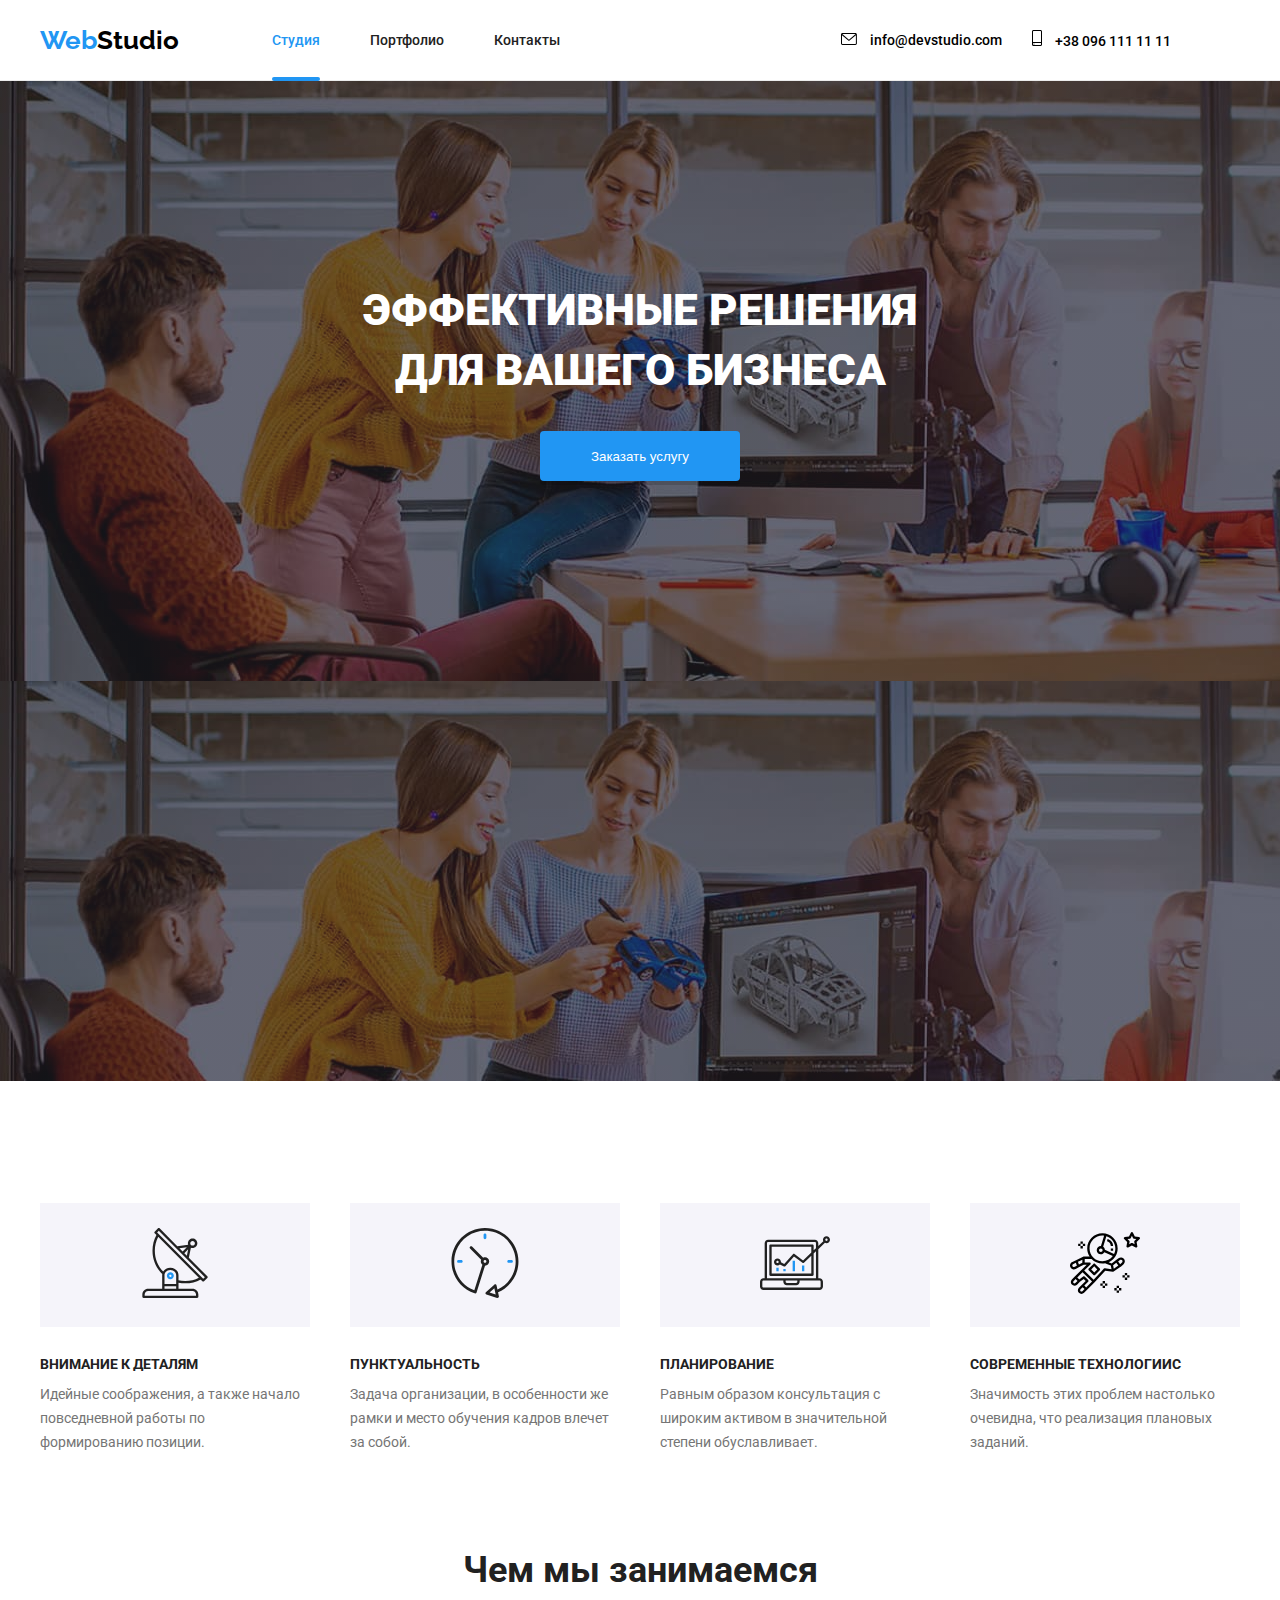
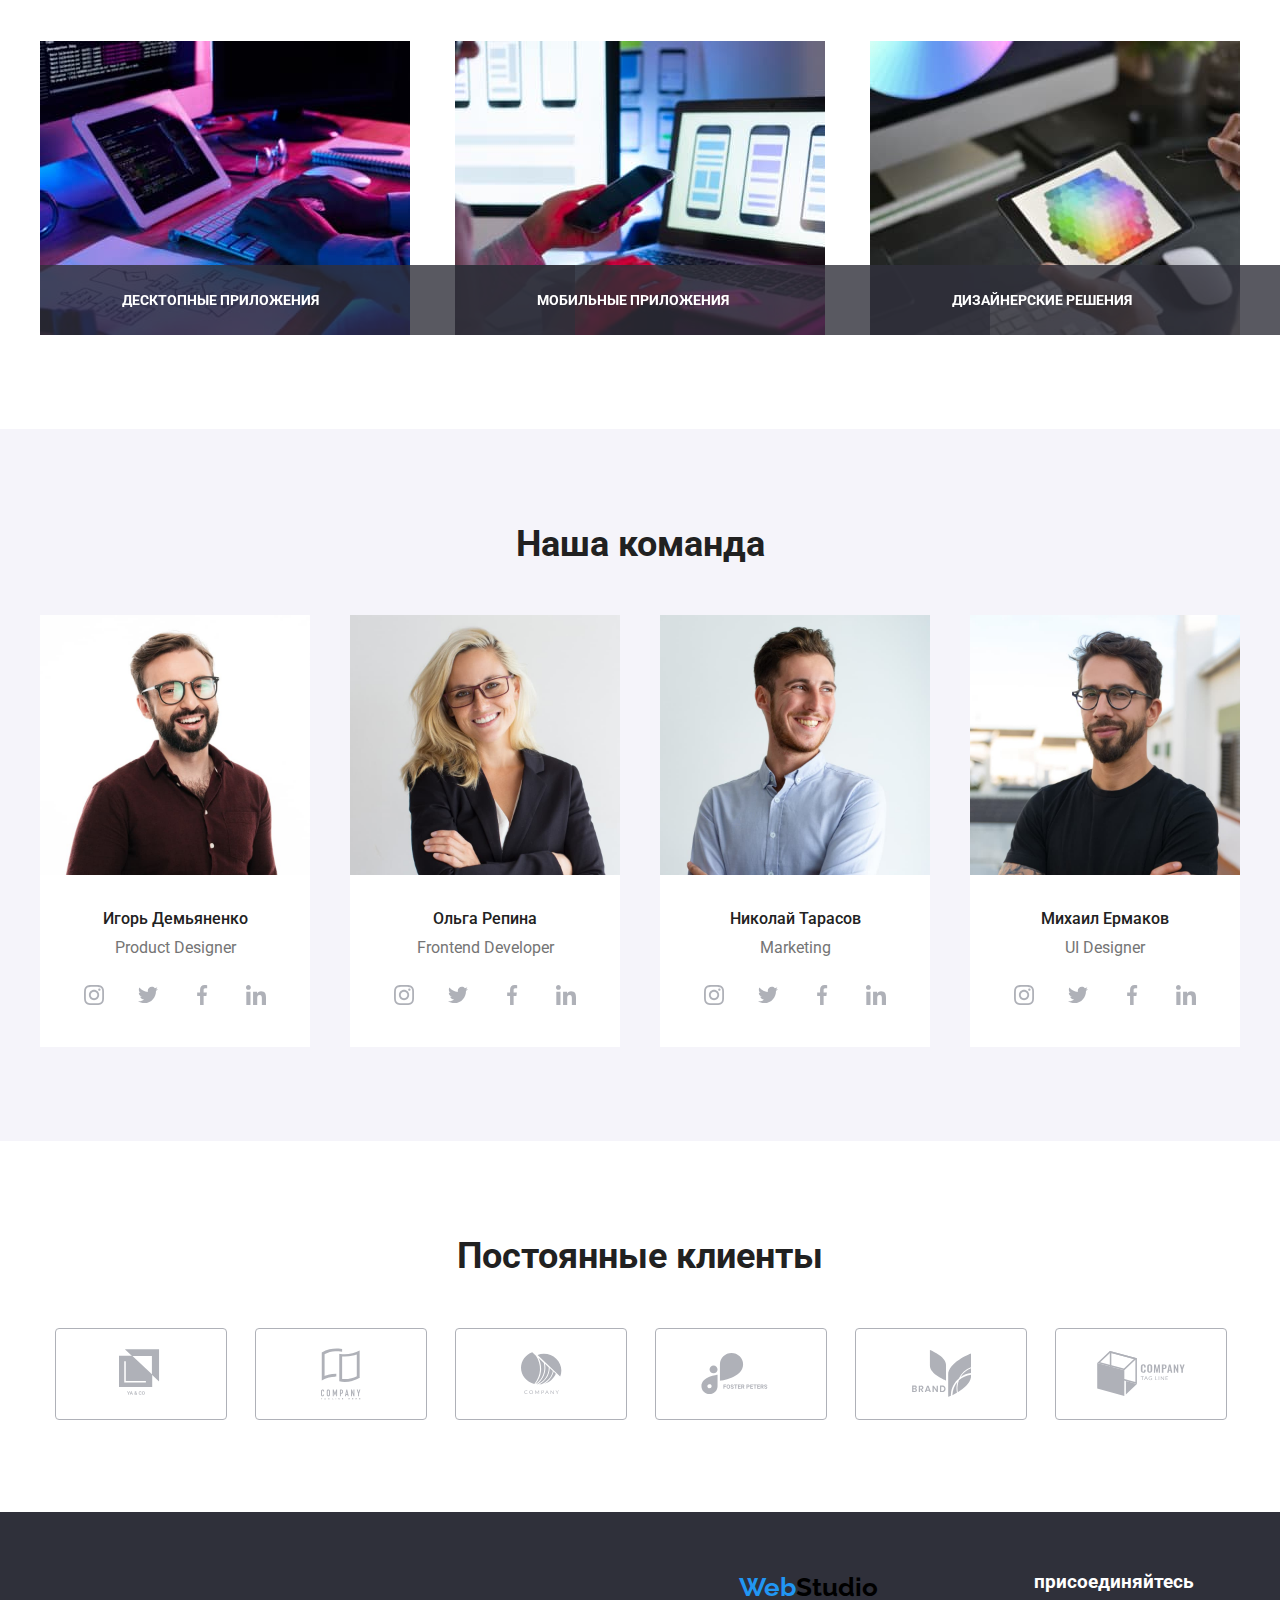
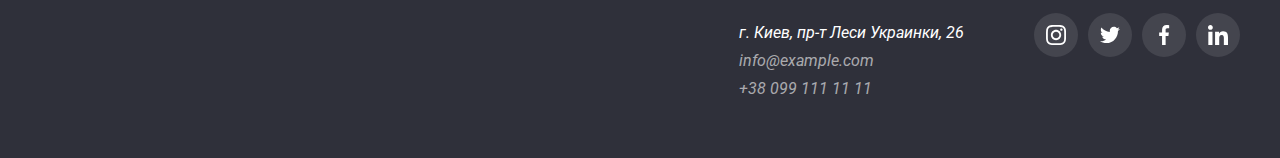
==== index.html @ 2a0edb04 "hw6" ====
<!DOCTYPE html>
<html lang="ru">
<head>
    <meta charset="UTF-8">
    <meta name="viewport" content="width=device-width, initial-scale=1.0">
    <title>Эффективные решения для вашего бизнеса</title>
    <link rel="stylesheet" href="https://cdnjs.cloudflare.com/ajax/libs/modern-normalize/1.0.0/modern-normalize.min.css" integrity="sha512-ISS7cAi1PEhQ8jnbJpJZMd29NlhNj4AWYyLOSp2CE/CsHxTCu+r+t0D2yoJudVrd0/8fTVPUVDzY5Tvli75u/g==" crossorigin="anonymous" />
    <link rel="preconnect" href="https://fonts.gstatic.com">
    <link href="https://fonts.googleapis.com/css2?family=Raleway:wght@700&family=Roboto:wght@400;500;700;900&display=swap" rel="stylesheet">
    <link rel="stylesheet" href="./css/style.css">
</head>
<body>  
    <!-- header -->
    <header class="header">
         <div class="container">
                <nav class="nav">
                    <a class="nav-logo" href="#top">
                        <span class="text-blue">Web</span>Studio</a>
                    <ul class="nav-list">
                        <li class="nav-item">
                            <a class="element-line nav-link active" href="index.html">Студия</a>
                        </li>
                        <li class="nav-item">
                            <a class="nav-link" href="portfolio.html">Портфолио</a>
                        </li>
                        <li class="nav-item">
                            <a class="nav-link" href="#">Контакты</a>
                        </li>
                    </ul>
                    <ul class="contacts-list">
                        <li class="nav-item-grey">
                            <a class="nav-link-grey nav-mail" href="#"> 
                                <svg class="nav-icon-envelope">
                                    <use href="./images/symbol-defs.svg#envelope">
                                    </use>
                                  </svg> 
                                info@devstudio.com
                            </a>
                        </li>
                        <li class="nav-item-grey">
                            <a class="nav-link-grey nav-tel" href="tel:+380961111111">
                                <svg class="nav-icon-smartphone">
                                    <use href="./images/symbol-defs.svg#smartphone">
                                    </use>
                                  </svg> 
                                +38 096 111 11 11</a>
                        </li>
                    </ul>
                </nav>
           </div>     
    </header>
    <main id="top">
        <!-- hero -->
            <section class="hero">
              <div class="container">
                <h1 class="hero-title">Эффективные решения<br> для вашего бизнеса</h1>
                <button class="hero-btn btn" data-modal-open>Заказать услугу</button>
              </div>
              <div class="backdrop is-hidden" data-modal>
                <div class="modal">
                  <button class="modal-btn" data-modal-close>
                  </button>
                </div>
              </div>
            </section>
            <!-- about -->
        <section class="about">
            <div class="container"> 
            <h2 class="about-title">Наши преимущества</h2>
                <ul class="about-list">
                <li class="about-item">
                    <div class="about-fond-icon">
                    <svg class="about-icon">
                        <use href="./images/symbol-defs.svg#antenna-1">
                        </use>
                      </svg>
                    </div>
                    <h3 class="about-item-title title">ВНИМАНИЕ К ДЕТАЛЯМ</h3>
                    <p class="about-item-text text">Идейные соображения, а также
                        начало повседневной работы по
                        формированию позиции.
                    </p>
                </li>
                <li class="about-item">
                    <div class="about-fond-icon">
                        <svg class="about-icon">
                            <use href="./images/symbol-defs.svg#clock-1" width="70">
                            </use>
                          </svg>
                        </div>
                    <h3 class="about-item-title title">ПУНКТУАЛЬНОСТЬ</h3>
                    <p class="about-item-text text">Задача организации, в особенности
                        же рамки и место обучения кадров
                        влечет за собой.
                    </p>
                </li>
                <li class="about-item">
                    <div class="about-fond-icon">
                        <svg class="about-icon">
                            <use href="./images/symbol-defs.svg#diagram-1" width="70">
                            </use>
                          </svg>
                        </div>
                    <h3 class="about-item-title title">ПЛАНИРОВАНИЕ</h3>
                    <p class="about-item-text text">Равным образом консультация с
                        широким активом в значительной
                        степени обуславливает.</p>
                </li>
                <li class="about-item">
                    <div class="about-fond-icon">
                        <svg class="about-icon">
                            <use href="./images/symbol-defs.svg#astronaut-1" width="70">
                            </use>
                          </svg>
                        </div>
                    <h3 class="about-item-title title">СОВРЕМЕННЫЕ ТЕХНОЛОГИИС</h3>
                    <p class="about-item-text text">Значимость этих проблем настолько
                        очевидна, что реализация плановых
                        заданий.
                    </p>
               </li>
        </ul>
    </div>
        </section>
        <!-- doing -->
        <section class="doing">
            <div class="container">
            <h2 class="doing-title">Чем мы занимаемся</h2>
            <ul class="doing-list">
                <li class="doing-item">
                    <img class="doing-img" src="images/box1.jpg" alt="img" width="370" />
                    <div class="doing-overlay">
                      <p class="doing-overlay-text">Десктопные приложения</p>
                    </div>
                </li>
                <li class="doing-item">
                    <img class="doing-img" src="images/box2.jpg" alt="img" width="370" />
                    <div class="doing-overlay">
                      <p class="doing-overlay-text">Мобильные приложения</p>
                    </div>
                </li>
                <li class="doing-item">
                    <img class="doing-img" src="images/box3.jpg" alt="img" width="370" />
                    <div class="doing-overlay">
                      <p class="doing-overlay-text">Дизайнерские решения</p>
                    </div>
                </li>
            </ul>
          </div>
        </section>
        <!-- team -->
        <section class="team">
            <div class="container">
            <h2 class="team-main-title">Наша команда</h2>
            <ul class="team-list">
                <li class="team-item">
                    <div class="team-container">
                        <img src="images/img1.jpg" alt="img" width="270" />
                        <h3 class="team-title title">Игорь Демьяненко</h3>
                        <p class="team-text text">Product Designer</p>
                        <ul class="social-icons">
                            <li >
                              <a class="link-icon" href="#">
                                <svg class="icon">
                                  <use href="./images/symbol-defs.svg#instagram" width="20">
                                  </use>
                                </svg>
                            </a>
                            </li>
                            <li>
                                <a class="link-icon" href="#">
                                  <svg class="icon">
                                    <use href="./images/symbol-defs.svg#twitter" width="20">
                                    </use>
                                  </svg>
                                </a>
                              </li>
                              <li>
                                <a class="link-icon" href="#">
                                  <svg class="icon">
                                    <use href="./images/symbol-defs.svg#facebook" width="20">
                                    </use>
                                  </svg>
                                </a>
                              </li>
                              <li>
                                <a class="link-icon" href="#">
                                  <svg class="icon">
                                    <use href="./images/symbol-defs.svg#linkedin" width="20">
                                    </use>
                                  </svg>
                                </a>
                              </li>
                        </ul>
                    </div>
                </li>
                <div class="team-container">
                    <li class="team-item">
                        <img src="images/img2.jpg" alt="img" width="270" />
                        <h3 class="team-title title">Ольга Репина</h3>
                        <p class="team-text text">Frontend Developer</p>
                        <ul class="social-icons">
                            <li >
                              <a class="link-icon" href="#">
                                <svg class="icon">
                                  <use href="./images/symbol-defs.svg#instagram" width="20">
                                  </use>
                                </svg>
                            </a>
                            </li>
                            <li>
                                <a class="link-icon" href="#">
                                  <svg class="icon">
                                    <use href="./images/symbol-defs.svg#twitter" width="20">
                                    </use>
                                  </svg>
                                </a>
                              </li>
                              <li>
                                <a class="link-icon" href="#">
                                  <svg class="icon">
                                    <use href="./images/symbol-defs.svg#facebook" width="20">
                                    </use>
                                  </svg>
                                </a>
                              </li>
                              <li>
                                <a class="link-icon" href="#">
                                  <svg class="icon">
                                    <use href="./images/symbol-defs.svg#linkedin" width="20">
                                    </use>
                                  </svg>
                                </a>
                              </li>
                        </ul>
                    </li>
                </div>
                <div class="team-container">
                    <li class="team-item">
                        <img src="images/img3.jpg" alt="img" width="270" />
                        <h3 class="team-title title">Николай Тарасов</h3>
                        <p class="team-text text">Marketing</p>
                        <ul class="social-icons">
                            <li >
                              <a class="link-icon" href="#">
                                <svg class="icon">
                                  <use href="./images/symbol-defs.svg#instagram" width="20">
                                  </use>
                                </svg>
                            </a>
                            </li>
                            <li>
                                <a class="link-icon" href="#">
                                  <svg class="icon">
                                    <use href="./images/symbol-defs.svg#twitter" width="20">
                                    </use>
                                  </svg>
                                </a>
                              </li>
                              <li>
                                <a class="link-icon" href="#">
                                  <svg class="icon">
                                    <use href="./images/symbol-defs.svg#facebook" width="20">
                                    </use>
                                  </svg>
                                </a>
                              </li>
                              <li>
                                <a class="link-icon" href="#">
                                  <svg class="icon">
                                    <use href="./images/symbol-defs.svg#linkedin" width="20">
                                    </use>
                                  </svg>
                                </a>
                              </li>
                        </ul>
                    </li>
                </div>
                <div class="team-container">
                    <li class="team-item">
                        <img src="images/img4.jpg" alt="img" width="270" />
                        <h3 class="team-title title">Михаил Ермаков</h3>
                        <p class="team-text text">UI Designer</p>
                        <ul class="social-icons">
                            <li >
                              <a class="link-icon" href="#">
                                <svg class="icon">
                                  <use href="./images/symbol-defs.svg#instagram" width="20">
                                  </use>
                                </svg>
                            </a>
                            </li>
                            <li>
                                <a class="link-icon" href="#">
                                  <svg class="icon">
                                    <use href="./images/symbol-defs.svg#twitter" width="20">
                                    </use>
                                  </svg>
                                </a>
                              </li>
                              <li>
                                <a class="link-icon" href="#">
                                  <svg class="icon">
                                    <use href="./images/symbol-defs.svg#facebook" width="20">
                                    </use>
                                  </svg>
                                </a>
                              </li>
                              <li>
                                <a class="link-icon" href="#">
                                  <svg class="icon">
                                    <use href="./images/symbol-defs.svg#linkedin" width="20">
                                    </use>
                                  </svg>
                                </a>
                              </li>
                        </ul>
                    </li>
                </div>
            </ul>
         </div>
        </section>
        <!-- Regular customers -->
        <section class="customers">
             <div class="container">
                    <h2 class="customers-main-title">Постоянные клиенты</h2>
                     <ul class="customers-list">
                         <li class="customers-item">
                              <a class="customers-link" href="#">
                                <svg class="customers-icon logo-1">
                                  <use href="./images/symbol-defs.svg#logo-1">
                                  </use>
                                </svg>
                              </a>
                         </li>
                         <li class="customers-item">
                            <a class="customers-link" href="#">
                              <svg class="customers-icon logo-2">
                                <use href="./images/symbol-defs.svg#logo-2">
                                </use>
                              </svg>
                            </a>
                       </li>
                       <li class="customers-item">
                        <a class="customers-link" href="#">
                          <svg class="customers-icon logo-3">
                            <use href="./images/symbol-defs.svg#logo-3">
                            </use>
                          </svg>
                        </a>
                   </li>
                   <li class="customers-item">
                    <a class="customers-link" href="#">
                      <svg class="customers-icon logo-4">
                        <use href="./images/symbol-defs.svg#logo-4">
                        </use>
                      </svg>
                    </a>
               </li>
               <li class="customers-item">
                <a class="customers-link" href="#">
                  <svg class="customers-icon logo-5">
                    <use href="./images/symbol-defs.svg#logo-5">
                    </use>
                  </svg>
                </a>
           </li>
           <li class="customers-item">
            <a class="customers-link" href="#">
              <svg class="customers-icon logo-6">
                <use href="./images/symbol-defs.svg#logo-6">
                </use>
              </svg>
            </a>
       </li>
                     </ul>
            </div>
       </section>
    </main>
    <!-- footer -->
    <footer class="footer">
        <div class="container">
            <ul class="footer-list">
                <li>
        <a class="nav-logo" href="#top">
            <span class="text-blue">Web</span>Studio</a>  
        <address class="address">
            <p class="footer-address">г. Киев, пр-т Леси Украинки, 26</p>
            <a class="footer-mail" href="mailto:info@example.com">info@example.com</a>
            <a class="footer-tel" href="tel:+380991111111">+38 099 111 11 11</a>
          </address>
        </li>
        <li class="footer-action" >
          <h3 class="footer-action-title">присоединяйтесь</h3>
          <ul class="social-icons">
            <li >
              <a class="footer-link-icon" href="#">
                <svg class="footer-icon">
                  <use href="./images/symbol-defs.svg#instagram" width="20">
                  </use>
                </svg>
            </a>
            </li>
            <li >
                <a class="footer-link-icon" href="#">
                  <svg class="footer-icon">
                    <use href="./images/symbol-defs.svg#twitter" width="20">
                    </use>
                  </svg>
              </a>
              </li>
              <li >
                <a class="footer-link-icon" href="#">
                  <svg class="footer-icon">
                    <use href="./images/symbol-defs.svg#facebook" width="20">
                    </use>
                  </svg>
              </a>
              </li>
              <li >
                <a class="footer-link-icon" href="#">
                  <svg class="footer-icon">
                    <use href="./images/symbol-defs.svg#linkedin" width="20">
                    </use>
                  </svg>
              </a>
              </li>
         </ul>
        </li>
        </ul>
        </div>
    </footer>
    <script src="./js/modal.js"></script>
</body>
</html>
---- css/style.css ----
:root{
  --white-text: rgba(255,255,255,1);
  --white-text-op06: rgba(255,255,255,0.6);

  --black-logo: rgba(0,0,0,1);
  --black-text: rgba(33,33,33,1);
  
  --decoration-color: rgba(33,150,243,1);

  --grey-text: rgba(117,117,117,1);

  --main-bg-color: rgba(47, 48, 58, 1);
  --icons-color: rgba(175, 177, 184, 1);
}

body {
  font-family: 'Roboto', sans-serif;
  font-style: normal;
  margin: 0;
}

.container {
  width: 1200px;
  margin: 0 auto;
  padding-left: 15px;
  padding-right: 15px;
}

ul {
  list-style: none;
  padding: 0;
  margin: 0;
}

a {
  text-decoration: none;
}

p, h1, h2, h3 {
  margin: 0;
}

.btn {
  display: flex;
  justify-content: center;
  align-items: center;
  width: 200px;
  height: 50px;
  font-style: 700;
  line-height: 1.88;
  text-decoration: none;
  color: var(--main-title-color);
  background: var(--decoration-color);
  box-shadow: 0px 4px rgba(0, 0, 0, 0.15);
  border-radius: 4px;
  border: none;
}


.title {
  color: var(--black-text);
  font-weight: 700;
  font-size: 14px;
  line-height: 1.14;
}

.text {
  color: var(--grey-text);
  font-weight: 400;
  font-size: 14px;
  line-height: 1.71;
}

/* header  */
.header {
  background-color: #fff;
  min-height: 80px;
  border-bottom: 1px solid #ECECEC;
}

.nav-logo {
  color: var(--black-logo);
  font-family: 'Raleway', sans-serif;
  font-weight: 700;
  font-size: 26px;
  line-height: 1.2;
}

.text-blue {
  color: var(--decoration-color);
}

.nav,
.nav-list,
.contacts-list {
  display: flex;
  align-items: center;
}

.nav-list{
  margin-left: 43px;
}

.nav-link {
  color: var(--black-text);
  font-weight: 500;
  font-size: 14px;
  line-height: 1.17;
  display: inline-block;
  margin-left: 50px;
  transition: color 250ms cubic-bezier(0.4, 0, 0.2, 1);
  padding-top: 32px;
  padding-bottom: 32px;
}

.nav-link.active {
  color: var(--decoration-color);
  position: relative;
} 

.contacts-list{
  margin-left: 281px;
}

.nav-link-grey {
  color: var(--gray-text);
  font-weight: 500;
  font-size: 14px;
  line-height: 1.17;
  display: inline-block;
  transition: color 250ms cubic-bezier(0.4, 0, 0.2, 1);
  padding-top: 24px;
  padding-bottom: 25px;
}

.nav-link:hover,
.nav-link:focus,
.nav-link-grey:hover,
.nav-link-grey:focus {
  color: var(--decoration-color);
}
 
.nav-icon-envelope {
  width: 16px;
  height: 12px;
  margin-right: 10px;
  fill: currentColor;
}

.nav-icon-smartphone {
  width: 10px;
  height: 16px;
  margin-right: 10px;
  margin-left: 30px;
  fill: currentColor;
}

.element-line::after {
  position: absolute;
  bottom: -1px;
  right: 0;
  content: '';
  display: block;
  background: var(--decoration-color);
  height: 4px;
  width: 100%;
  border-radius: 2px;
}

/* hero  */
.hero {
  color: var(--white-text);
  height: 600px;
  padding-top: 200px;
  padding-bottom: 200px;
  text-align: center;
  background-color: var(--main-bg-color);
  background-image: linear-gradient( 
    to right, 
  rgba(47, 48, 58, 0.4),
  rgba(47, 48, 58, 0.4)
  ),
    url("../images/Img-main.jpg");
}

.hero-title {
  font-weight: 900;
  font-size: 44px;
  line-height: 1.36;
  width: 696px;
  margin: 0 auto 30px auto;
  text-transform: uppercase;
}

.hero-btn {
  margin: 0 auto;
}

.backdrop {
  position: fixed;
  top: 0;
  left: 0;
  width: 100%;
  height: 100%;
  background-color: rgba(0, 0, 0, 0.5);
  opacity: 1;
  transition: opacity 250ms cubic-bezier(0.4, 0, 0.2, 1);
}

.backdrop.is-hidden {
  opacity: 0;
  pointer-events: none;
}

.backdrop.is-hidden .modal {
  transform: translate(-50%, -50%) scale(0.9);
}

.modal {
  position: absolute;
  top: 50%;
  left: 50%;
  transform: translate(-50%, -50%) scale(1);

  min-height: 581px;
  min-width: 528px;

  background-color: #fff;
  transition: transform 250ms cubic-bezier(0.4, 0, 0.2, 1);
}

.modal-btn {
  position: absolute;
  top: 8px;
  right: 8px;
  background: url('../images/close.svg') no-repeat center;
  min-width: 30px;
  min-height: 30px;
  border: 1px solid rgba(0, 0, 0, 0.1);
  border-radius: 50%;
  box-shadow: 0px 4px 4px 0px rgba(0, 0, 0, 0.25);
}

/* about */
.about {
  padding-top: 94px;
  padding-bottom: 94px;
}

.about-title {
  visibility: hidden;
}

.about-item-title {
  margin-bottom: 10px;
  margin-top: 30px;
}

.about-item:not(:last-child) {
  margin-right: 30px;
}

.about-list{
  display: flex;
  justify-content: space-between;
}

.about-item-text {
  text-align: left;
  width: 270px;
}

.about-fond-icon {
  background-color: rgba(245, 244, 250, 1);
}

.about-icon {
  width: 70px;
  height: 70px;
  margin: 25px 100px 25px 100px;
}

/* doing */
.doing {
  padding-bottom: 94px;
}

.doing-title{
  color: var(--black-text);
  font-weight: 700;
  font-size: 36px;
  line-height: 1.17;
  text-align: center;
  margin-top: 0;
  margin-bottom: 50px;
}

.doing-overlay-text {
  color: var(--white-text);
  font-weight: 700;
  font-size: 14px;
  line-height: 1,14;
  text-transform: uppercase;
}

.doing-img {
  position: relative;
  z-index: 1;
  object-fit: cover;
  display: block;
  width: 100%;
  height: 100%;
}

.doing-item {
  position: relative;
}

.doing-list {
  display: flex;
  justify-content: space-between;
}

.doing-overlay {
  position: absolute;
  left: 0;
  right: 0;
  bottom: 0;
  padding: 27px 83px 27px 82px;
  align-items: center;
  z-index: 2;
  width: 370px;
  background-color: rgba(47, 48, 58, 0.8);
}

/* team */
.team {
  background-color: rgba(245,244,250,1);
  padding-bottom: 94px;
  padding-top: 94px;
}

.team-container {
  background: var(--white-text)
}

.team-list{
  display: flex;
  flex-wrap: wrap;
  justify-content: space-between;
}

.team-main-title {
  color: var(--black-text);
  font-weight: 700;
  font-size: 36px;
  line-height: 1.17;
  text-align: center;
  margin-bottom: 50px;
}

.team-title {
  font-weight: 500;
  font-size: 16px;
  line-height: 1.19;
  text-align: center;
  margin-top: 30px;
}

.team-text {
  font-weight: 400;
  font-size: 16px;
  line-height: 1.19;
  text-align: center;
  margin-bottom: 16px;
  margin-top: 10px;
}

.social-icons {
  display: flex;
  justify-content: center;
  padding: 0;
  margin: 0;
  list-style: none;
}

.social-icons li {
  width: 44px;
  height: 44px;
  margin-bottom: 30px;
  border-radius: 50%;
}

.social-icons li:not(:last-child) {
  margin-right: 10px;
}

.link-icon, .icon {
  display: flex;
  justify-content: center;
  align-items: center;
  width: inherit;
  height: inherit;
}

.link-icon {
  border-radius: 50%;
  background-color: #fff;
  transition: background-color 250ms cubic-bezier(0.4, 0, 0.2, 1);
}

.icon {
  fill: var(--icons-color);
  padding: 12px;
  transition: fill 250ms cubic-bezier(0.4, 0, 0.2, 1);
}

.link-icon:hover {
  background-color: var(--decoration-color);
}

.icon:hover {
  fill: #fff;
}

/* Regular customers */
.customers {
  padding-top: 94px;
  padding-bottom: 94px;
}

.customers-list{
  display: flex;
  justify-content: center;
  padding: 0;
  margin: 0;
  list-style: none;
}

.customers-main-title {
  color: var(--black-text);
  font-weight: 700;
  font-size: 36px;
  line-height: 1.17;
  text-align: center;
  margin-bottom: 50px;
}

.customers-item {
  width: 170px;
  height: 90px;
}

.customers-item:not(:last-child) {
  margin-right: 30px;
}

.customers-link, .customers-icon {
  display: flex;
  justify-content: center;
  align-items: center;
  width: inherit;
  height: inherit;
}

.customers-link {
  border: 1px solid #AFB1B8;
  border-radius: 4px;
  color: #AFB1B8;
  transition: color 250ms cubic-bezier(0.4, 0, 0.2, 1), border 250ms cubic-bezier(0.4, 0, 0.2, 1);
}

.customers-icon {
  text-align: center;
  fill: currentColor;
}

.customer-icon, .logo-1 {
  width: 44.27px;
  height: 49.23px;
}

.customer-icon, .logo-2 {
  width: 40px;
  height: 52px;
}

.customer-icon, .logo-3 {
  width: 41px;
  height: 42.6px;
}

.customer-icon, .logo-4 {
  width: 79.66px;
  height: 42.02px;
}

.customer-icon, .logo-5 {
  width: 59px;
  height: 47px;
}

.customer-icon, .logo-6 {
  width: 88.48px;
  height: 45.44px;
}

.customers-link:hover {
  border: 1px solid var(--decoration-color);
  color: var(--decoration-color);
}

/* footer */
.footer {
  background-color: rgba(47,48,58,1);
  padding-top: 60px;
  padding-bottom: 60px;
}

.footer-list{
  display: flex;
  justify-content: right;
}

.footer-mail,
.footer-tel {
  color: var(--white-text-op06);
}

.footer-address {
  color: var(--white-text);
}
  

.footer-mail {
  margin-top: 9px;
  display: block;
  
}

.footer-tel {
  margin-top: 9px;
  display: block;
}

.address {
  margin-top: 20px;
}

.footer-action{
  margin-left: 70px;
}

.footer-action-title {
  color: var(--white-text);
  font-weight: 700;
  font-style: 14px;
  line-height: 1.14;
  margin-bottom: 20px;
}

.footer-link-icon, .foter-icon {
  display: flex;
  justify-content: center;
  align-items: center;
  width: inherit;
  height: inherit;
}

.footer-link-icon {
  border-radius: 50%;
  background: rgba(255, 255, 255, 0.1);
  transition: background-color 250ms cubic-bezier(0.4, 0, 0.2, 1);
}

.footer-icon {
  fill: #fff;
  padding: 12px;
}

.footer-link-icon:hover {
  background-color: var(--decoration-color);
}

/* portfolio */
.portfolio {
  padding-bottom: 94px;
  padding-top: 94px;
}

.portfolio-main-title {
  visibility: hidden;
}

.portfolio-list-btn {
  display: flex;
  flex-wrap: wrap;
  justify-content: center;
  align-items: center;
}

.portfolio-item-btn {
  margin-right: 8px;
  transition: color 250ms cubic-bezier(0.4, 0, 0.2, 1), background-color 250ms cubic-bezier(0.4, 0, 0.2, 1),box-shadow 250ms cubic-bezier(0.4, 0, 0.2, 1); 
}

.portfolio-item-btn:last-child {
  margin-right: 0;
}

.portfolio-btn {
  height: 38px;
  font-weight: 500;
  font-size: 16px;
  line-height: 1.63;
  text-decoration: none;
  color: var(--main-title-color);
  background: rgba(245, 244, 250, 1);
  border-radius: 4px;
  border: none;
  transition: color 250ms cubic-bezier(0.4, 0, 0.2, 1), background-color 250ms cubic-bezier(0.4, 0, 0.2, 1),box-shadow 250ms cubic-bezier(0.4, 0, 0.2, 1); 
}

.portfolio-item-btn:hover,
.portfolio-item-btn:focus,
.portfolio-btn:hover,
.portfolio-btn:focus {
  color: var(--white-text);
  background-color: var(--decoration-color);
  box-shadow: 0px 4px 4px 0px rgba(0, 0, 0, 0.25);
}

.portfolio-list {
  display: flex;
  flex-wrap: wrap;
  margin-top: 50px;
}

.portfolio-item {
  position: relative;
  width: 370px;
  margin-right: 30px;
  margin-bottom: 30px;
  border: 1px solid rgba(238, 238, 238, 1);
  background-color: var(--white-text);
  transition: box-shadow 250ms cubic-bezier(0.4, 0, 0.2, 1); 
}

.portfolio-item:nth-child(3n) {
  margin-right: 0;
}

.portfolio-title {
  font-weight: 700;
  font-size: 18px;
  line-height: 2;
  margin-top: 20px;
  margin-left: 24px;
}

.portfolio-text {
  font-weight: 400;
  font-size: 16px;
  line-height: 1.88;
  margin-top: 4px;
  margin-left: 24px;
  margin-bottom: 20px;
}

.portfolio-item:hover {
  box-shadow: 0px 4px 4px 0px rgba(0, 0, 0, 0.25);
}

.portfolio-overlay-text {
  color: var(--white-text);
  font-weight: 400;
  font-size: 18px;
  line-height: 1.56;
}

.portfolio-img {
  position: relative;
  overflow: hidden;
}

.portfolio-overlay {
  position: absolute;
  left: 0;
  top: 0;
  padding: 63px 24px 63px 24px;
  align-items: center;
  width: 370px;
  background-color: rgba(33, 150, 243, 0.9);
  transform: translateY(100%);
  transition: transform 250ms cubic-bezier(0.4, 0, 0.2, 1), opacity 250ms cubic-bezier(0.4, 0, 0.2, 1) ; 
  opacity: 0;
  z-index: 1;
}

.portfolio-item:hover .portfolio-overlay {
  transform: translateY(0);
  opacity: 1;
}
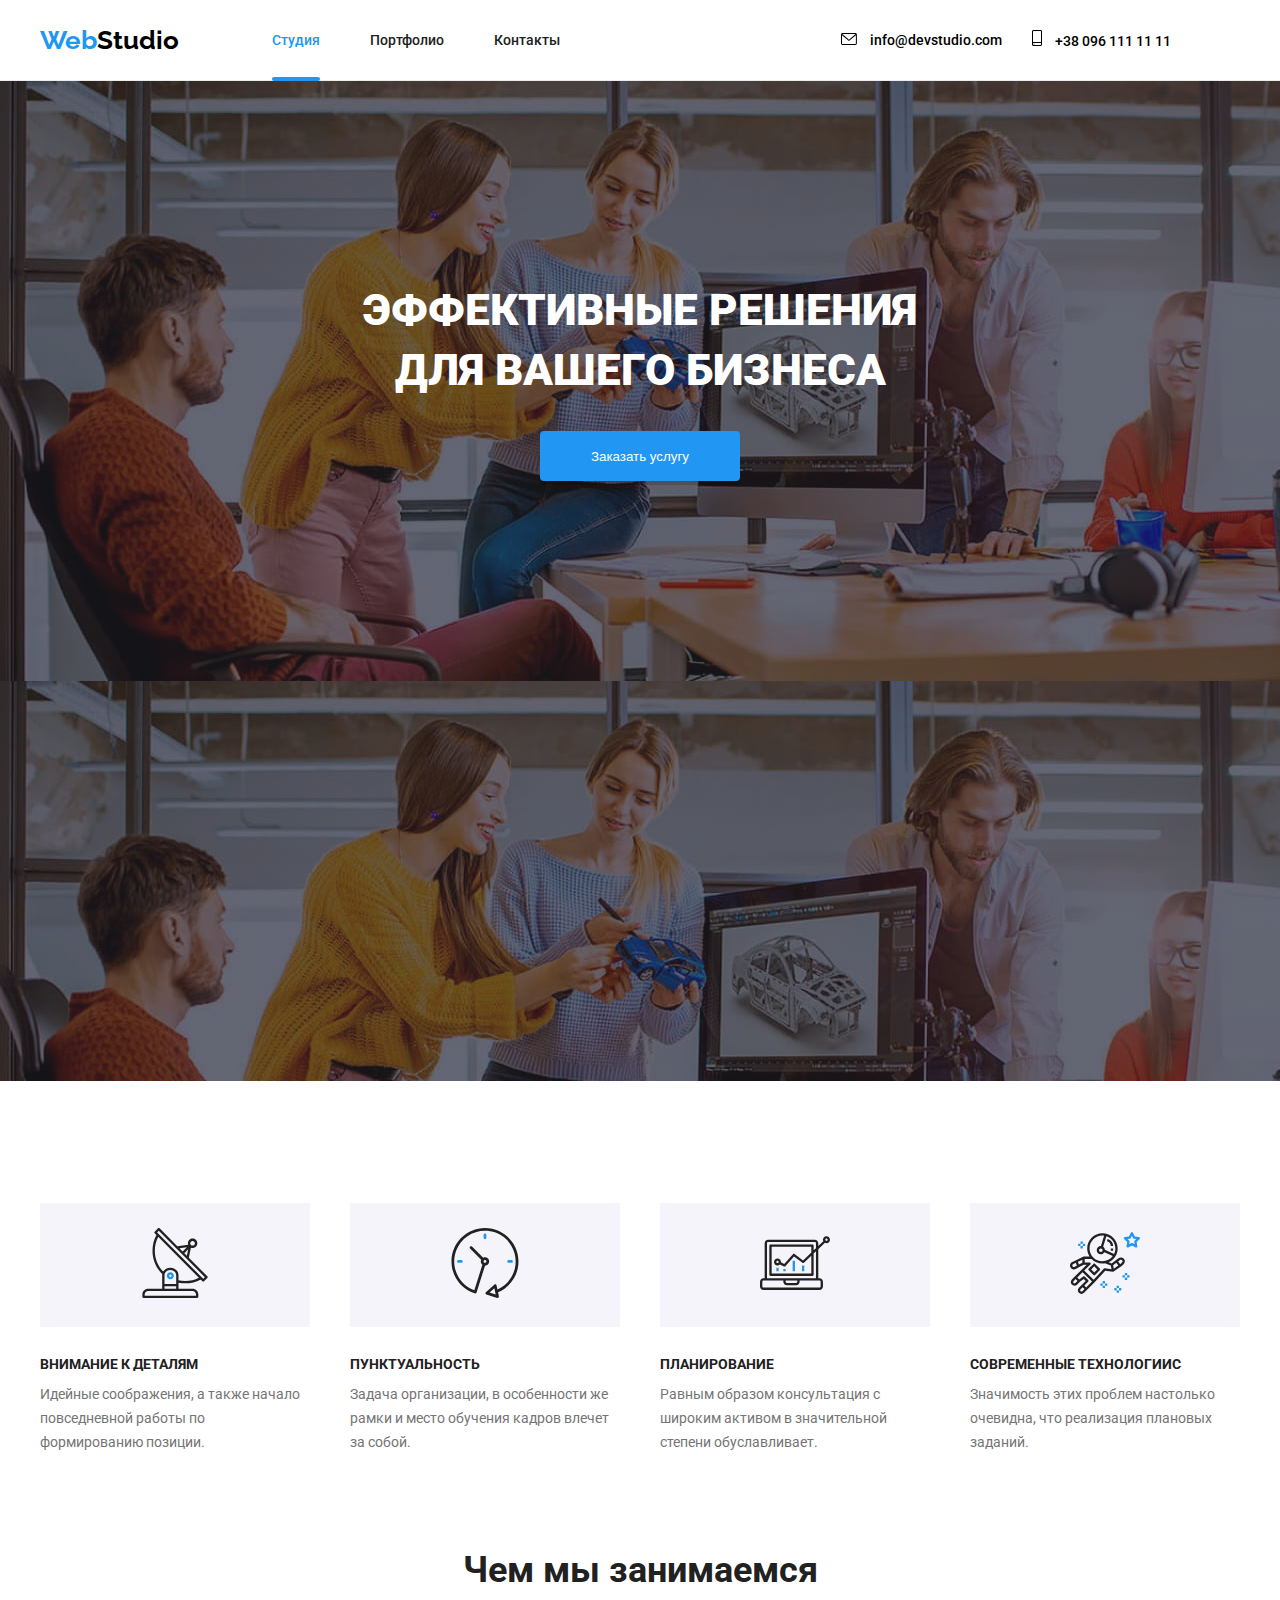
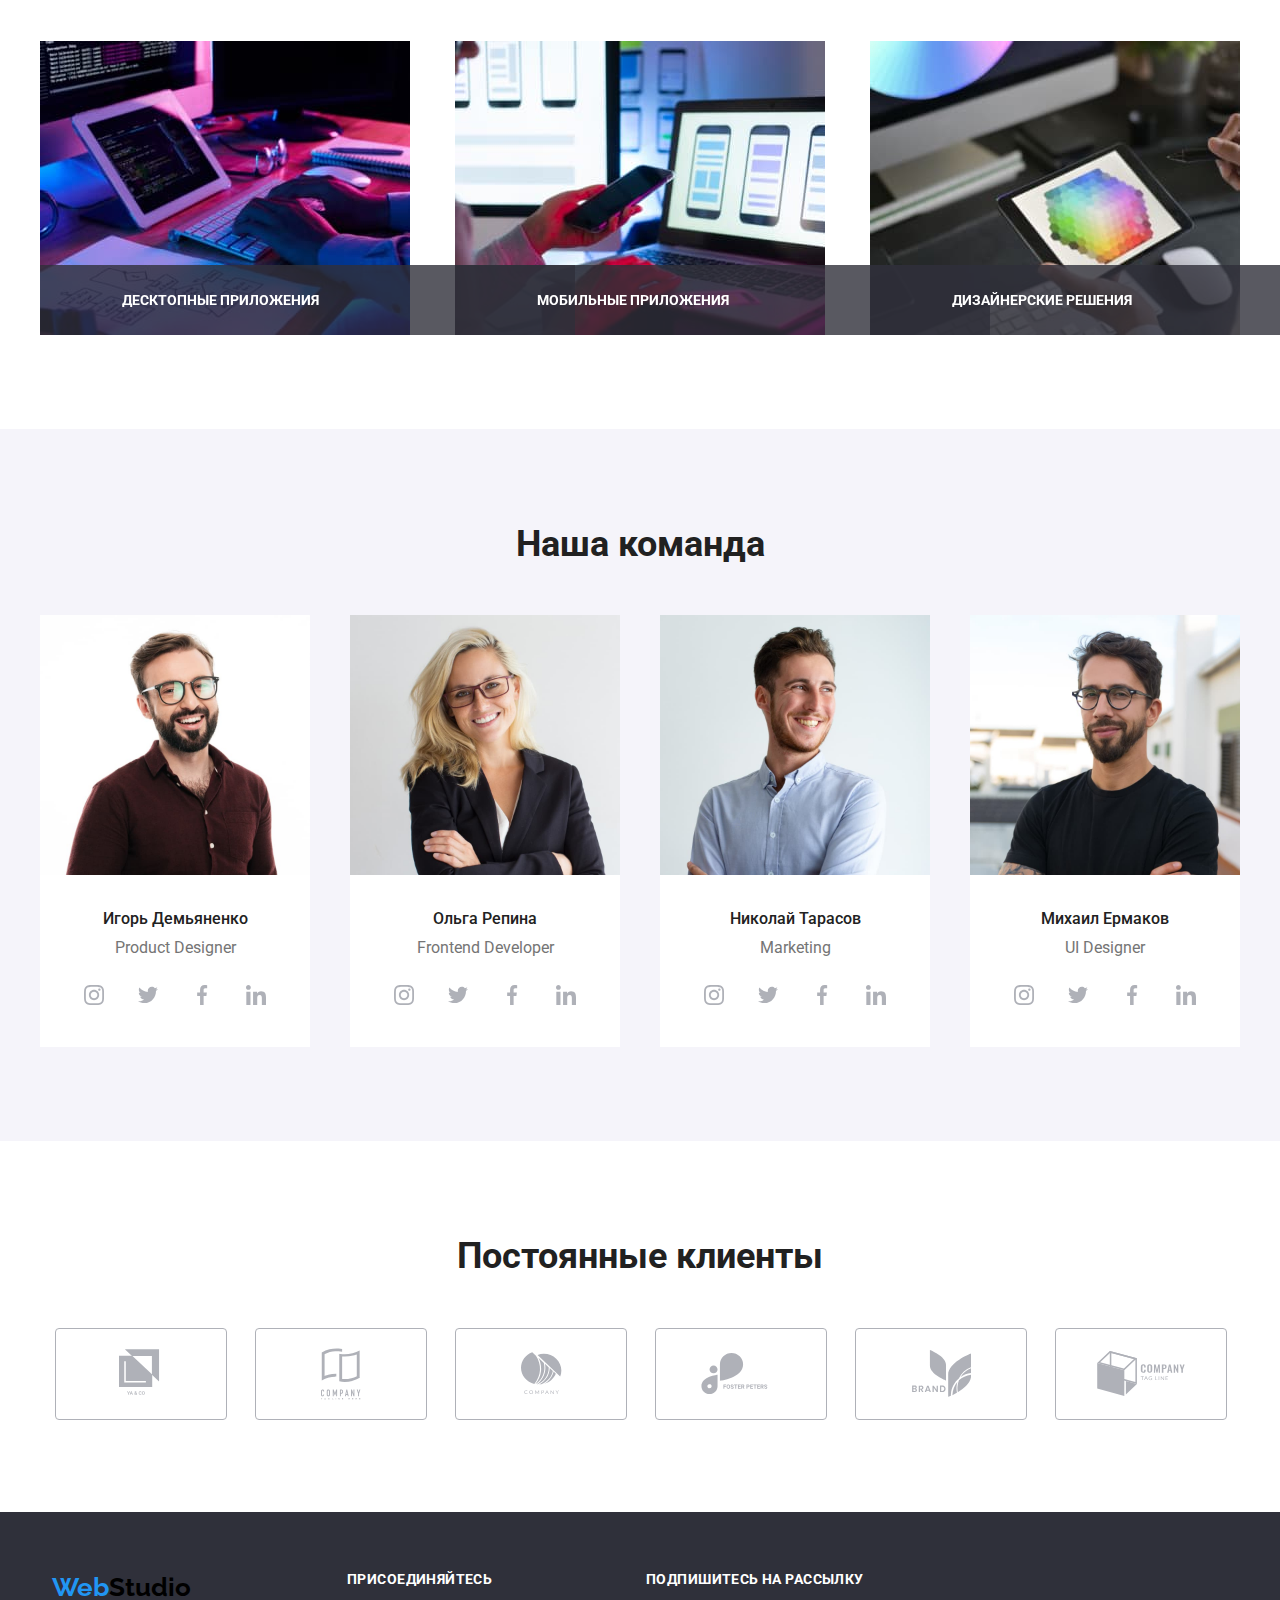
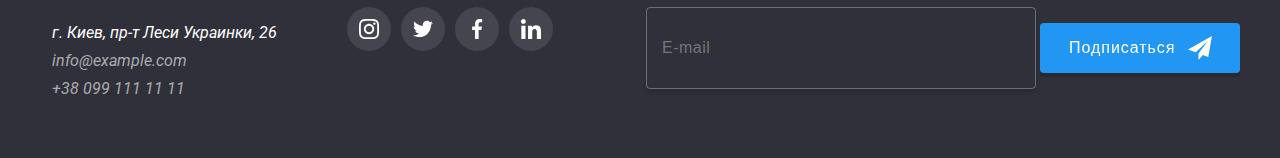
==== commit a8645863: "hw6" ====
--- a/index.html
+++ b/index.html
@@ -58,8 +58,52 @@
               </div>
               <div class="backdrop is-hidden" data-modal>
                 <div class="modal">
-                  <button class="modal-btn" data-modal-close>
+                  <button class="close-btn" data-modal-close>
+                    <svg class="close-icon">
+                      <use href="./images/symbol-defs.svg#close"></use>
+                    </svg>
                   </button>
+                  <form class="form-modal">
+                    <h3 class="hero-modal-title title">Оставьте свои данные, мы вам перезвоним</h3>
+                    
+                  <label for="name" class="modal-label">
+                    <span class="madal-label-text">Имя</span>
+                    <input type="text" class="modal-input" name="name" id="name">
+                    <svg class="modal-icon">
+                      <use href="./images/symbol-defs.svg#person-black"></use>
+                    </svg>
+              </label>
+                
+                <label for="tel" class="modal-label">
+                  <span class="madal-label-text">Телефон</span>
+                  <input type="text" class="modal-input" name="tel" id="tel">
+                  <svg class="modal-icon">
+                    <use href="./images/symbol-defs.svg#phone-black"></use>
+                  </svg>
+            </label>
+      
+              <label for="mail" class="modal-label">
+                <span class="madal-label-text">Почта</span>
+                <input type="email" class="modal-input" name="mail" id="mail">
+                <svg class="modal-icon">
+                  <use href="./images/symbol-defs.svg#email-black"></use>
+                </svg>
+          </label>
+
+            <label for="coment" class="modal-label">
+            <span class="madal-label-text">Комментарий</span>
+              <textarea  tipe="text" class="modal-input-coment" id="coment" placeholder="Введите текст"></textarea>
+          </label>
+          
+             <div class="checkbox-container">
+            <label class="field">
+              <input class="checkbox" type="checkbox" name="topic" value="Соглашаюсь с рассылкой и принимаю Условия договора">
+              <span class="icon-checkbox"></span>
+              <span class="label-text">Соглашаюсь с рассылкой и принимаю <a class="link-contract" href="#"><span class="label-text underline">Условия договора</span></a></span> 
+            </label>
+            <button class="send-btn" type="submit">Отправить</button>
+          </div>
+                </form>
                 </div>
               </div>
             </section>
@@ -427,6 +471,20 @@
               </li>
          </ul>
         </li>
+        <li class="footer-form-item">
+          <form class="footer-form">
+            <label class="footer-form-title" for="mail">Подпишитесь на рассылку </label>
+            <div class="footer-form-mail">
+            <input class="mail footer-input" type="email" name="mail" id="mail" placeholder="E-mail" />
+            <button class="footer-btn" type="submit">Подписаться
+              <svg class="footer-icon-end">
+                <use href="./images/symbol-defs.svg#icon--end" width="24">
+                </use>
+              </svg>
+            </button>
+          </div>
+          </form>
+        </li>
         </ul>
         </div>
     </footer>
--- a/css/style.css
+++ b/css/style.css
@@ -194,6 +194,7 @@
 
 .hero-btn {
   margin: 0 auto;
+  cursor: pointer;
 }
 
 .backdrop {
@@ -229,16 +230,169 @@
   transition: transform 250ms cubic-bezier(0.4, 0, 0.2, 1);
 }
 
-.modal-btn {
-  position: absolute;
-  top: 8px;
-  right: 8px;
-  background: url('../images/close.svg') no-repeat center;
-  min-width: 30px;
-  min-height: 30px;
+.close-btn {
+  margin: 8px auto auto 490px;
+  cursor: pointer;
+  width: 30px;
+  height: 30px;
   border: 1px solid rgba(0, 0, 0, 0.1);
   border-radius: 50%;
   box-shadow: 0px 4px 4px 0px rgba(0, 0, 0, 0.25);
+}
+
+.close-icon {
+  width: 18px;
+  height: 18px;
+  fill: currentColor;
+  transition: fill 250ms cubic-bezier(0.4, 0, 0.2, 1);
+}
+
+.close-icon:hover{
+  fill: var(--decoration-color);
+}
+
+.hero-modal-title {
+  font-weight: 700;
+  font-size: 20px;
+  line-height: 1.15;
+  text-align: center;
+  letter-spacing: 0.03em;
+  margin-bottom: 12px;
+}
+
+.form-modal {
+  margin: 2px 40px 40px 40px;
+}
+
+.modal-input {
+  margin: 0;
+  width: 448px;
+  height: 40px;
+  padding-left: 42px;
+  border: 1px solid rgba(33, 33, 33, 0.2);
+  border-radius: 4px;
+  font: inherit;
+}
+
+
+.modal-label {
+  position: relative;
+  display: block;
+  text-align: left;
+  margin-top: 10px;
+  color: var(--grey-text);
+  transition: border 250ms cubic-bezier(0.4, 0, 0.2, 1), fill 250ms cubic-bezier(0.4, 0, 0.2, 1);
+}
+
+.madal-label-text {
+  display: block;
+  margin-bottom: 4px;
+}
+
+.modal-icon {
+  position: absolute;
+  top: 50%;
+  left: 12px;
+  width: 18px;
+  height: 18px;
+}
+
+.modal-label:hover > .modal-icon {
+  fill: var(--decoration-color); 
+}
+
+.modal-label:hover > .modal-input {
+  border-color: var(--decoration-color);
+  cursor: pointer;
+}
+
+.modal-input-coment {
+  margin: 0;
+  width: 448px;
+  height: 120px;
+  padding: 12px 16px 12px 16px;
+  border: 1px solid rgba(33, 33, 33, 0.2);
+  border-radius: 4px;
+  font: inherit;
+  transition: border 250ms cubic-bezier(0.4, 0, 0.2, 1);
+}
+
+.modal-input-coment:hover {
+  border-color: var(--decoration-color);
+  cursor: pointer;
+} 
+
+.modal-input-coment::placeholder {
+  color: rgba(117, 117, 117, 0.5);
+}
+
+.checkbox-container {
+  margin-top: 20px;
+}
+
+.field {
+  display: flex;
+  align-items: center;
+}
+
+.checkbox {
+  position: absolute;
+  width: 1px;
+  height: 1px;
+  margin: -1px;
+  border: 0;
+  padding: 0;
+  clip: rect(0 0 0 0);
+  overflow: hidden;
+}
+
+.icon-checkbox {
+  display: inline-block;
+  width: 16px;
+  height: 15px;
+  margin-right: 5px;
+  border: 2px solid #2a2a2a;
+  border-radius: 4px;
+  transition: transform 250ms linear;
+  margin-bottom: 30px;
+}
+
+.checkbox:checked + .icon-checkbox {
+  transform: scale(1.2);
+  border-color: var(--decoration-color);
+  background-image: url('../images/icon-check.svg');
+  background-size: contain;
+  background-origin: border-box;
+}
+
+.label-text {
+  transition: transform 250ms linear;
+  color: rgba(117, 117, 117, 1);
+  font-style: 400;
+  font-size: 14px;
+  line-height: 1.714;
+  letter-spacing: 0.03em;
+  margin-bottom: 30px;
+}
+
+.label-text .underline {
+  text-decoration: underline;
+  color: var(--decoration-color);
+}
+
+.send-btn {
+  width: 200px;
+  height: 50px;
+  font-style: 700;
+  font-size: 16px;
+  line-height: 1.88;
+  text-decoration: none;
+  color: var(--main-title-color);
+  background: var(--decoration-color);
+  box-shadow: 0px 4px rgba(0, 0, 0, 0.15);
+  border-radius: 4px;
+  border: none;
+  cursor: pointer;
 }
 
 /* about */
@@ -554,9 +708,11 @@
 .footer-action-title {
   color: var(--white-text);
   font-weight: 700;
-  font-style: 14px;
+  font-size: 14px;
   line-height: 1.14;
   margin-bottom: 20px;
+  letter-spacing: 0.03em;
+  text-transform: uppercase;
 }
 
 .footer-link-icon, .foter-icon {
@@ -580,6 +736,68 @@
 
 .footer-link-icon:hover {
   background-color: var(--decoration-color);
+}
+
+.footer-form-title {
+  color: var(--white-text);
+  font-weight: 700;
+  font-size: 14px;
+  line-height: 1.14;
+  margin-bottom: 20px;
+  text-transform: uppercase;
+  letter-spacing: 0.03em;
+}
+
+.footer-form {
+  display: flex;
+  flex-direction: column;
+  margin-left: 93px;
+}
+
+.mail {
+  background-color: rgba(33, 150, 243, 0);
+  border: 1px solid rgba(255, 255, 255, 0.3);
+  box-shadow: 0px 4px 4px 0px rgba(0, 0, 0, 0.15);
+  border-radius: 4px;
+  width: 358px;
+  min-height: 50px;
+  padding: 15px;
+  color: rgba(255, 255, 255, 0.6);
+  font-weight: 400;
+  font-size: 16px;
+  line-height: 1.25;
+  letter-spacing: 0.03em;
+}
+
+.footer-btn {
+  position: relative;
+  width: 200px;
+  height: 50px;
+
+  display: inline-flex;
+  align-items: center;
+  margin: 0;
+  padding: 10px 29px;
+  cursor: pointer;
+
+  font-style: 700;
+  font-size: 16px;
+  line-height: 1.875;
+  letter-spacing: 0.06em;
+  text-decoration: none;
+  color: var(--white-text);
+  background: var(--decoration-color);
+  box-shadow: 0px 4px rgba(0, 0, 0, 0.15);
+  border-radius: 4px;
+  border: none;
+}
+
+.footer-icon-end {
+  position: absolute;
+  right: 28px;
+  top: 13px;
+  width: 24px;
+  height: 24px;
 }
 
 /* portfolio */
